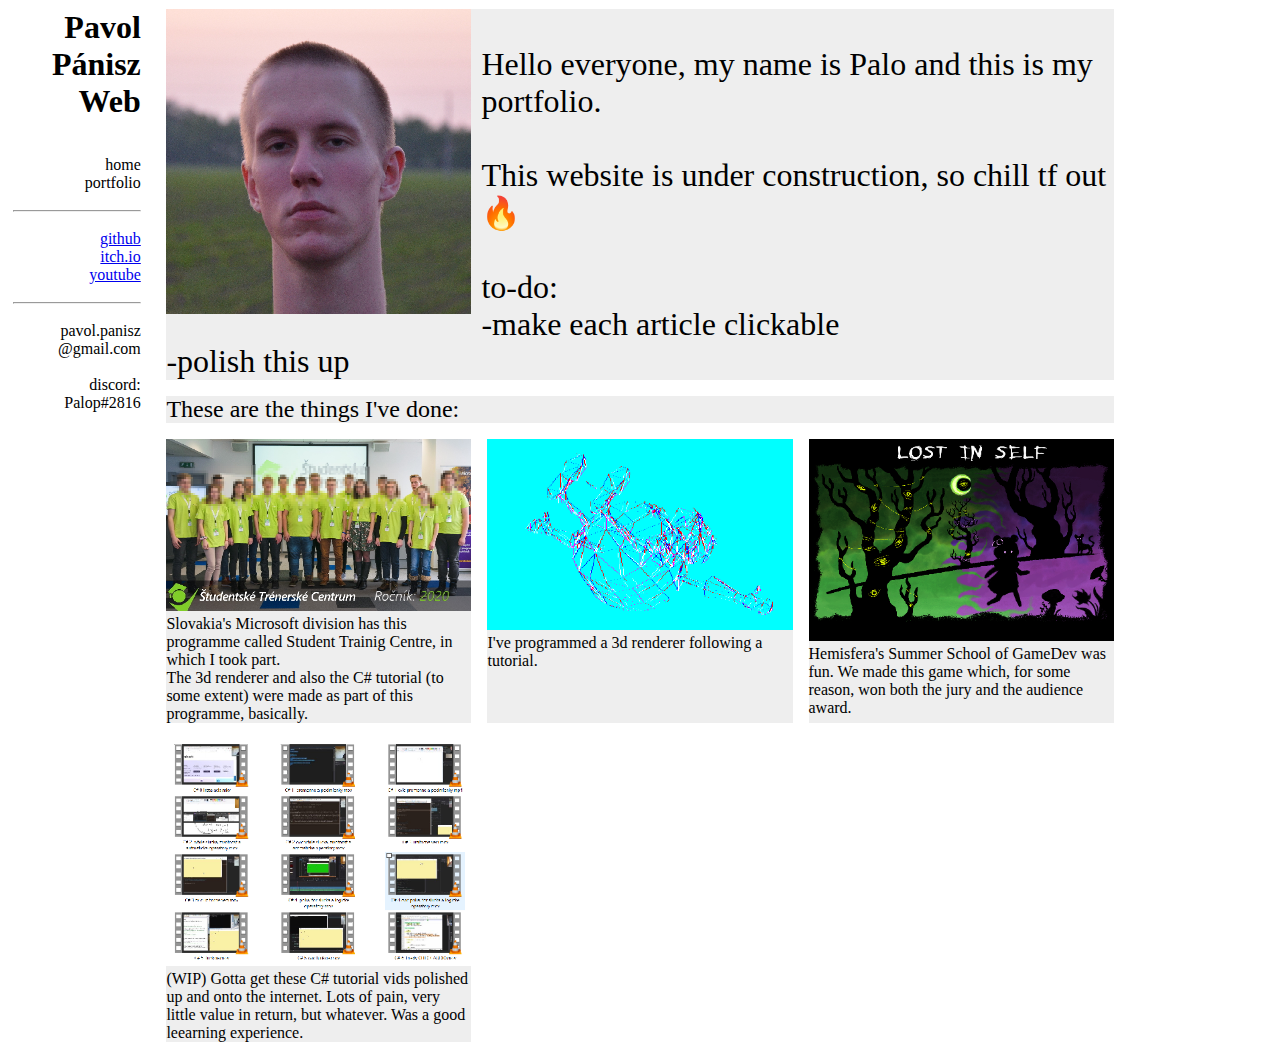
==== index.html @ 7d1dbf88 "version alpha of web" ====
<!DOCTYPE html>
<html lang="en">
<head>
	<meta charset="UTF-8">
	<title>Pavol Pánisz Web</title>
	<style>
		@import url('./main-grid-style.css');
		@import url('./other-styles.css');
	</style>
	<script src=""></script>

</head>

<body> 

<div class="main-grid">

	<div class="main-upper-border"></div>
	 
	 <div class="main-left-border"></div>
	 
	 <!-- left navigation bar -->
	 <div class="navigation">
		<h1>Pavol<br>Pánisz<br>Web</h1><br><br>
		home<br>
		portfolio<br>
		<br><hr><br>
		<a href="https://github.com/Pavol-Panisz">github</a><br>
		<a href="https://pavol-p.itch.io/">itch.io</a><br>
		<a href="https://www.youtube.com/channel/UCsuQhmzqqRPDU7goJkAzKQQ">youtube</a><br>
		<br><hr><br>
		pavol.panisz<br>@gmail.com<br><br>
		discord:<br>Palop#2816
		
	 </div>
	 
	 <!-- vertical split -->
	 <div class="vertical-split-bar"> 
	 </div>
	 
	 <!-- main content -->
	<div class="content">
	 
		<div class="fullwidth-block">
		
			<div class="intro-img">
				<img src="./images/pavol_p_tvar.png" alt="content image mockup">
			</div>
			
			<div class="intro-text">
				<br>Hello everyone, my name is Palo and this is my portfolio.
				<br><br>
				This website is under construction, so chill tf out 🔥
				<br><br>to-do:<br>
				-make each article clickable<br>
				-polish this up
<!-- 				Lorem ipsum dolor sit amet, consectetur adipiscing elit, 
				sed do eiusmod tempor incididunt ut labore et dolore 
				magna aliqua. Ut enim ad minim veniam, quis nostrud 
				exercitation ullamco laboris nisi ut aliquip ex ea 
				commodo consequat. Duis aute irure dolor in 
				reprehenderit in voluptate velit esse cillum dolore eu
				fugiat nulla pariatur. Excepteur sint occaecat 
				cupidatat non proident, sunt in culpa qui officia
				deserunt mollit anim id est laborum.
				Lorem ipsum dolor sit amet, consectetur adipiscing elit, 
				sed do eiusmod tempor incididunt ut labore et dolore 
				magna aliqua. Ut enim ad minim veniam, quis nostrud 
				exercitation ullamco laboris nisi ut aliquip ex ea 
				commodo consequat. Duis aute irure dolor in 
				reprehenderit in voluptate velit esse cillum dolore eu
				fugiat nulla pariatur. Excepteur sint occaecat 
				cupidatat non proident, sunt in culpa qui officia
				deserunt mollit anim id est laborum. -->
			</div>
		</div>
		
		<div class="fullwidth-block" style="font-size:1.5rem;">
		These are the things I've done:
		</div>
		
		<div class="cont-block">
		<img src="./images/stc.jpg" alt="content image mockup">
		<p>Slovakia's Microsoft division has this programme called Student Trainig Centre, in which I took part.
		<br>The 3d renderer and also the C# tutorial (to some extent) were made as part of this programme, basically.</p>
		</div>
		
		<div class="cont-block">
		<img src="./images/birth of texturing 2.png" alt="content image mockup">
		<p>I've programmed a 3d renderer following a tutorial.</p>
		</div>
		
		<div class="cont-block">
		<img src="./images/lost-in-self.png" alt="content image mockup">
		<p>Hemisfera's Summer School of GameDev was fun. We made this game which, for some reason, won both the jury and the 
		audience award.</p>
		</div>
		
		<div class="cont-block">
		<img src="./images/videa.png" alt="content image mockup">
		<p>(WIP) Gotta get these C# tutorial vids polished up and onto the internet. Lots of pain, very little value in return, but whatever. 
		Was a good leearning experience.</p>
		</div>
		

	</div>

	<div class="main-right-border"></div>

	<div class="main-lower-border"></div>

</div>

</body>
</html>
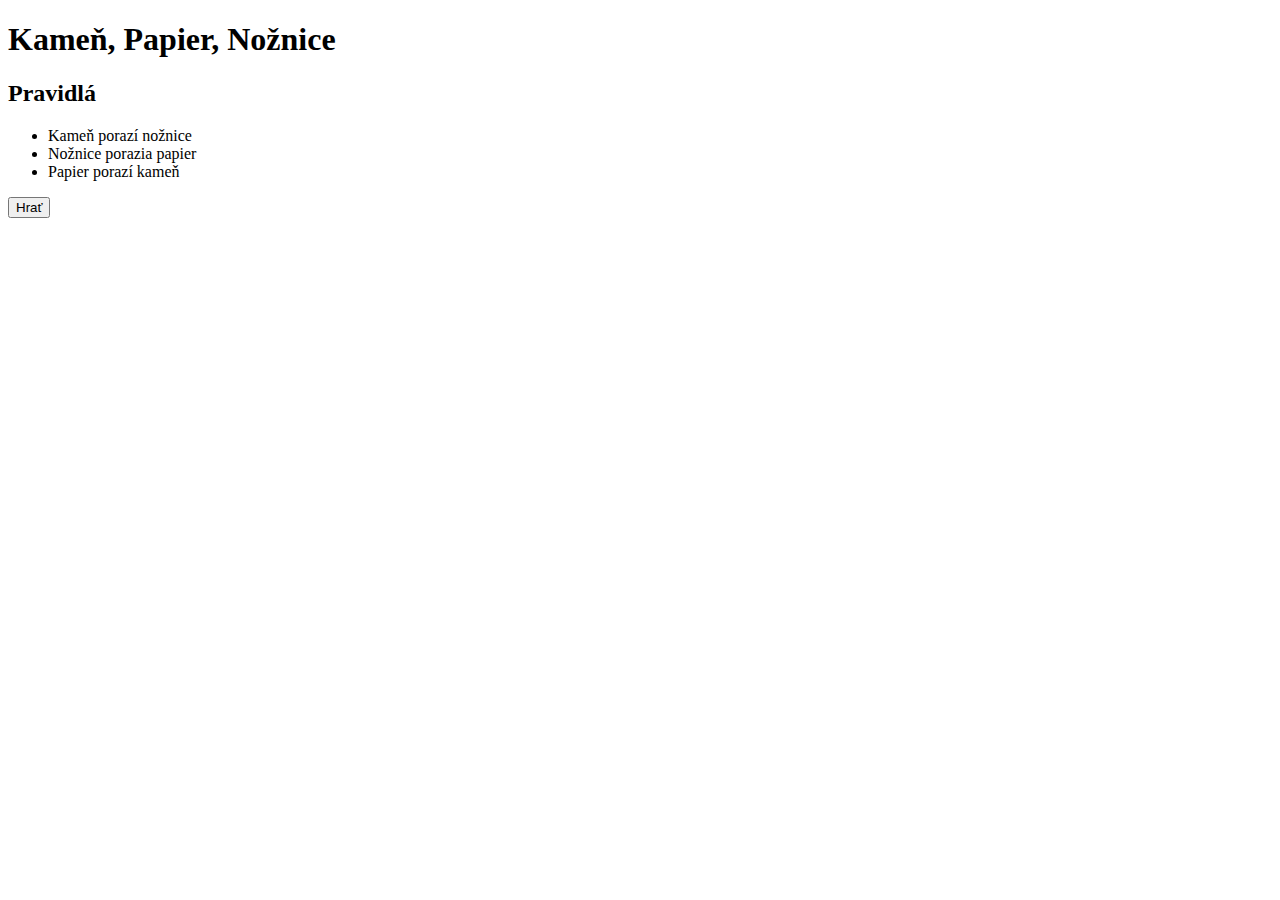
==== commit 822d7411: "remove old site" ====
--- a/index.html
+++ b/index.html
@@ -1,115 +1,21 @@
- <!DOCTYPE html>
-<html lang="en">
-<head>
-	<meta charset="UTF-8">
-	<title>Pavol Pánisz Web</title>
-	<style>
-		@import url('./main-grid-style.css');
-		@import url('./other-styles.css');
-	</style>
-	<script src=""></script>
-
-</head>
-
-<body> 
-
-<div class="main-grid">
-
-	<div class="main-upper-border"></div>
-	 
-	 <div class="main-left-border"></div>
-	 
-	 <!-- left navigation bar -->
-	 <div class="navigation">
-		<h1>Pavol<br>Pánisz<br>Web</h1><br><br>
-		home<br>
-		portfolio<br>
-		<br><hr><br>
-		<a href="https://github.com/Pavol-Panisz">github</a><br>
-		<a href="https://pavol-p.itch.io/">itch.io</a><br>
-		<a href="https://www.youtube.com/channel/UCsuQhmzqqRPDU7goJkAzKQQ">youtube</a><br>
-		<br><hr><br>
-		pavol.panisz<br>@gmail.com<br><br>
-		discord:<br>Palop#2816
-		
-	 </div>
-	 
-	 <!-- vertical split -->
-	 <div class="vertical-split-bar"> 
-	 </div>
-	 
-	 <!-- main content -->
-	<div class="content">
-	 
-		<div class="fullwidth-block">
-		
-			<div class="intro-img">
-				<img src="./images/pavol_p_tvar.png" alt="content image mockup">
-			</div>
-			
-			<div class="intro-text">
-				<br>Hello everyone, my name is Palo and this is my portfolio.
-				<br><br>
-				This website is under construction, so chill tf out 🔥
-				<br><br>to-do:<br>
-				-make each article clickable<br>
-				-polish this up
-<!-- 				Lorem ipsum dolor sit amet, consectetur adipiscing elit, 
-				sed do eiusmod tempor incididunt ut labore et dolore 
-				magna aliqua. Ut enim ad minim veniam, quis nostrud 
-				exercitation ullamco laboris nisi ut aliquip ex ea 
-				commodo consequat. Duis aute irure dolor in 
-				reprehenderit in voluptate velit esse cillum dolore eu
-				fugiat nulla pariatur. Excepteur sint occaecat 
-				cupidatat non proident, sunt in culpa qui officia
-				deserunt mollit anim id est laborum.
-				Lorem ipsum dolor sit amet, consectetur adipiscing elit, 
-				sed do eiusmod tempor incididunt ut labore et dolore 
-				magna aliqua. Ut enim ad minim veniam, quis nostrud 
-				exercitation ullamco laboris nisi ut aliquip ex ea 
-				commodo consequat. Duis aute irure dolor in 
-				reprehenderit in voluptate velit esse cillum dolore eu
-				fugiat nulla pariatur. Excepteur sint occaecat 
-				cupidatat non proident, sunt in culpa qui officia
-				deserunt mollit anim id est laborum. -->
-			</div>
-		</div>
-		
-		<div class="fullwidth-block" style="font-size:1.5rem;">
-		These are the things I've done:
-		</div>
-		
-		<div class="cont-block">
-		<img src="./images/stc.jpg" alt="content image mockup">
-		<p>Slovakia's Microsoft division has this programme called Student Trainig Centre, in which I took part.
-		<br>The 3d renderer and also the C# tutorial (to some extent) were made as part of this programme, basically.</p>
-		</div>
-		
-		<div class="cont-block">
-		<img src="./images/birth of texturing 2.png" alt="content image mockup">
-		<p>I've programmed a 3d renderer following a tutorial.</p>
-		</div>
-		
-		<div class="cont-block">
-		<img src="./images/lost-in-self.png" alt="content image mockup">
-		<p>Hemisfera's Summer School of GameDev was fun. We made this game which, for some reason, won both the jury and the 
-		audience award.</p>
-		</div>
-		
-		<div class="cont-block">
-		<img src="./images/videa.png" alt="content image mockup">
-		<p>(WIP) Gotta get these C# tutorial vids polished up and onto the internet. Lots of pain, very little value in return, but whatever. 
-		Was a good leearning experience.</p>
-		</div>
-		
-
-	</div>
-
-	<div class="main-right-border"></div>
-
-	<div class="main-lower-border"></div>
-
-</div>
-
-</body>
-</html> +<!DOCTYPE html>
+<html>
+    <head>
+        <title>Kamen Papier Noznice</title>
+        <script src="game.js"></script> 
+    </head>
+    <body>
+        <h1>Kameň, Papier, Nožnice</h1>
+        <div>
+            <h2>Pravidlá</h2>
+            <ul>
+                <li>Kameň porazí nožnice</li>
+                <li>Nožnice porazia papier</li>
+                <li>Papier porazí kameň</li>
+            </ul> 
+        </div>
+        <button type="button" onclick="onClickPlay()">
+            Hrať
+        </button>
+    </body>
+</html>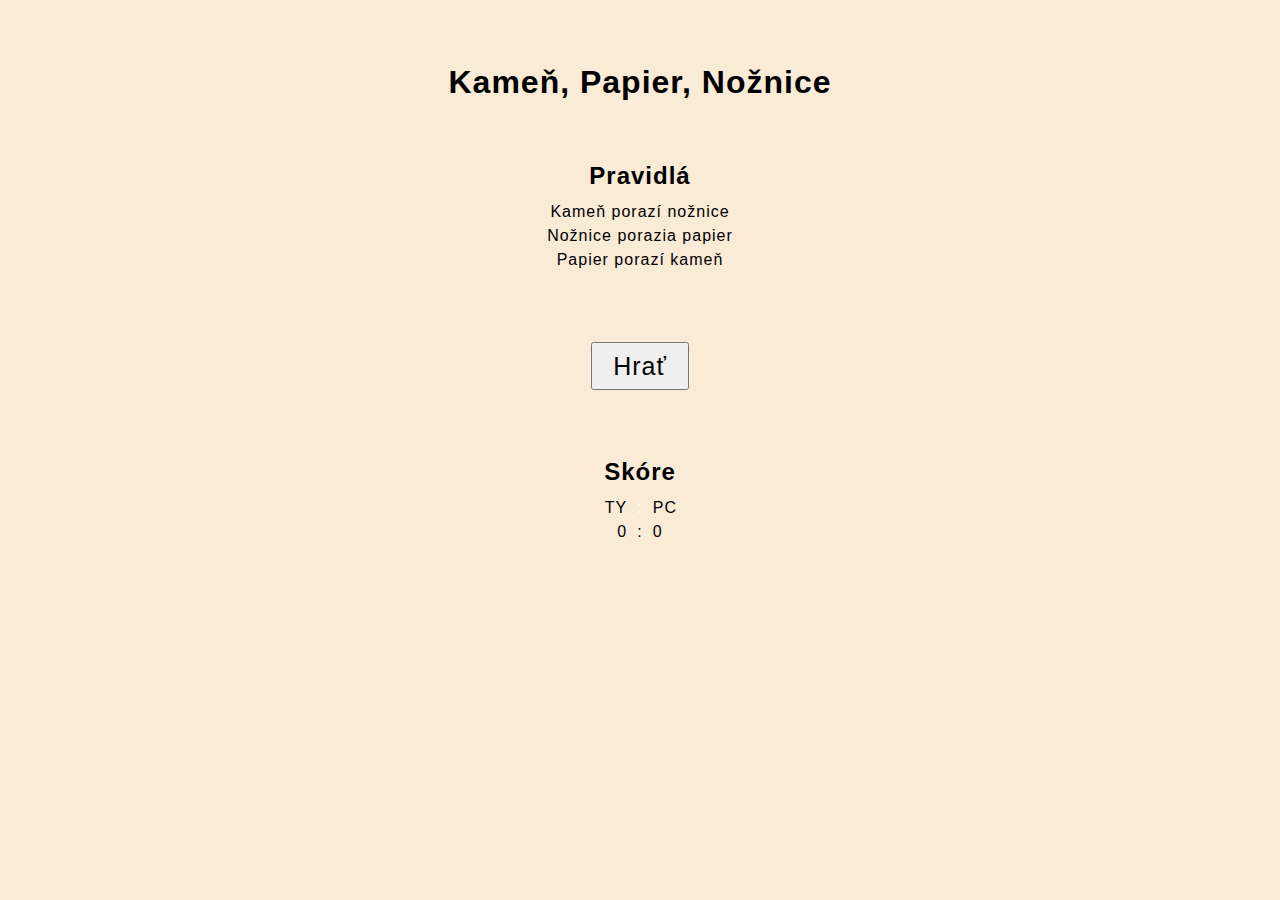
==== commit a8f60879: "kamen papier noz 2" ====
--- a/index.html
+++ b/index.html
@@ -3,19 +3,55 @@
     <head>
         <title>Kamen Papier Noznice</title>
         <script src="game.js"></script> 
+        <link rel="stylesheet" href="styles.css">
     </head>
     <body>
-        <h1>Kameň, Papier, Nožnice</h1>
-        <div>
-            <h2>Pravidlá</h2>
-            <ul>
-                <li>Kameň porazí nožnice</li>
-                <li>Nožnice porazia papier</li>
-                <li>Papier porazí kameň</li>
-            </ul> 
+        <div class="container center">
+            <h1 class="margin-v-70">Kameň, Papier, Nožnice</h1>
+            <div class="center text-center">
+                <h2>Pravidlá</h2>
+                
+                <div class="margin-t-12">
+                    Kameň porazí nožnice<br>
+                    Nožnice porazia papier<br>
+                    Papier porazí kameň
+                </div>
+
+            </div>
+            <div class="center margin-v-70">
+                <button id="play-button" type="button" onclick="onClickPlay()">
+                    Hrať
+                </button>
+            </div>
+
+            <!-- score display -->
+            <div class="margin-v-70">
+
+                <h2 class="center">Skóre</h2>
+
+                <div class="flex-row margin-t-12">
+                    <div class="flex-equal-size text-right">TY</div>
+                    <div class="text-center text-white padding-h-10">:</div>
+                    <div class="flex-equal-size">PC</div>
+                </div>
+                <div class="flex-row">
+                    <div id="user-point-display" class="flex-equal-size text-right">0</div>
+                    <div class="text-center padding-h-10">:</div>
+                    <div id="pc-point-display" class="flex-equal-size">0</div>
+                </div>
+            </div>
+
+        </div>  
+
+         <!-- history display -->
+         <div id="history">
+            <div>
+                <!-- "History" will go here -->
+                <div id="history-text">
+                    <!-- here goes the history text -->
+                </div>
+            </div>
         </div>
-        <button type="button" onclick="onClickPlay()">
-            Hrať
-        </button>
+
     </body>
 </html>--- a/styles.css
+++ b/styles.css
@@ -0,0 +1,59 @@
+* {
+    margin: 0;
+    padding: 0;
+    font-family: "SF Pro Display", sans-serif;
+    line-height: 24px;
+    letter-spacing: 1px;
+} 
+
+/* centers its child and constraints it to 1320px-wide */
+.container {
+    max-width: 1296px;
+    padding: 0 12px 0 12px;
+    margin: auto;
+}
+.center {
+    width: max-content;
+    margin: auto;
+}
+.text-center { 
+    text-align: center; 
+}
+.text-right { 
+    text-align: right;
+}
+.flex-row {
+    display: flex;
+    flex-direction: row;
+}
+.flex-equal-size {
+    flex-basis: 0;
+    flex-grow: 1;
+}
+.text-white 
+{
+     color: white;
+}
+.padding-h-10 {
+    padding: 0px 10px;
+}
+
+.margin-v-70 {
+    margin: 70px auto;
+}
+.margin-t-12 {
+    margin-top: 12px;
+}
+#play-button {
+    padding: 10px 20px;
+    font-size: 25px;
+}
+
+#history {
+    position: absolute;
+    bottom: 0px;
+    right: 10px;
+}
+body {
+    background-color: antiquewhite;
+}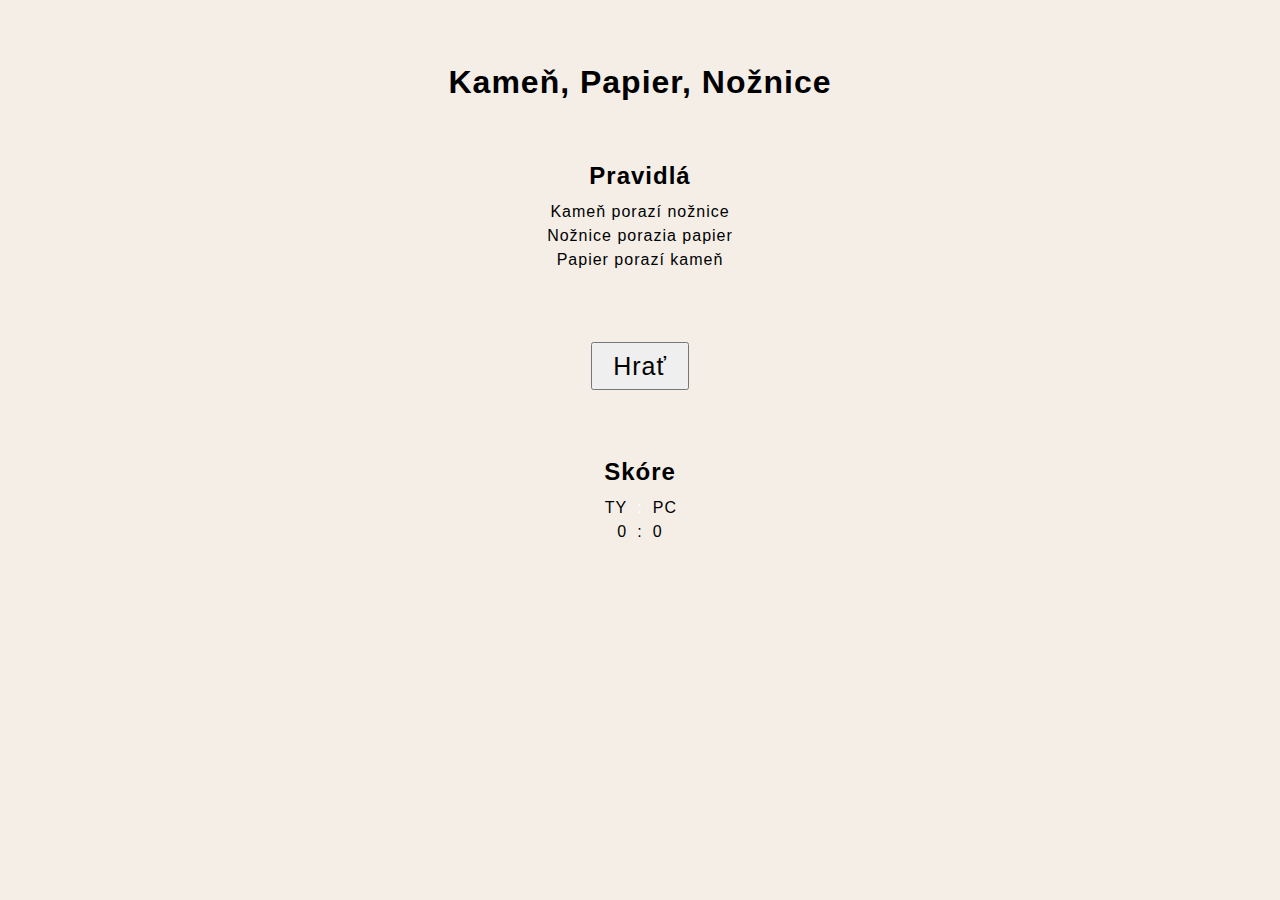
==== commit 600458c9: "updated game" ====
--- a/index.html
+++ b/index.html
@@ -46,6 +46,7 @@
          <!-- history display -->
          <div id="history">
             <div>
+                <span id="history-header"></span>
                 <!-- "History" will go here -->
                 <div id="history-text">
                     <!-- here goes the history text -->
--- a/styles.css
+++ b/styles.css
@@ -54,6 +54,11 @@
     bottom: 0px;
     right: 10px;
 }
+#history-text {
+    overflow: auto;
+    max-height: 300px;
+    width: 250px;
+}
 body {
-    background-color: antiquewhite;
+    background-color: rgb(244, 238, 231);
 }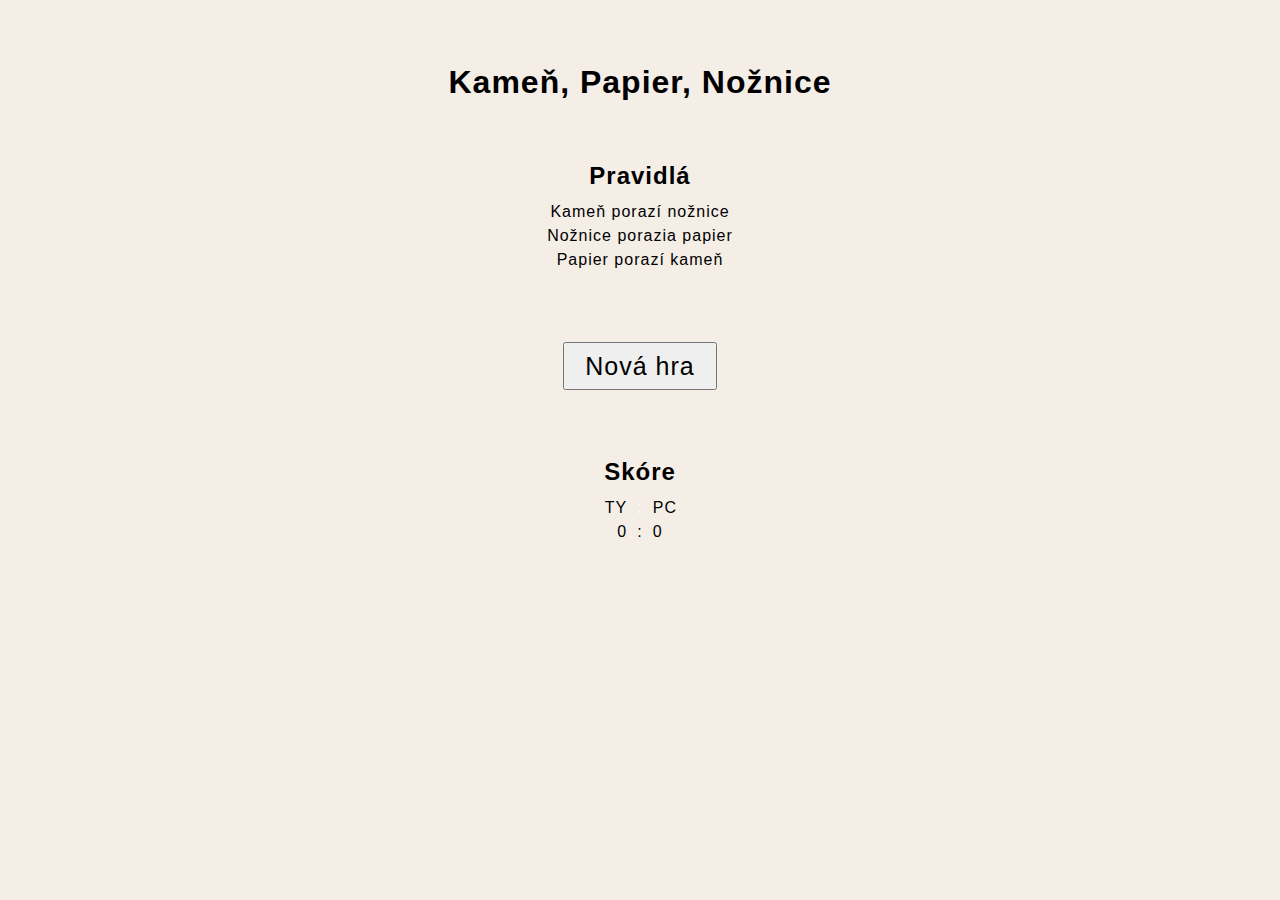
==== commit 55e4690a: "updated game" ====
--- a/index.html
+++ b/index.html
@@ -20,7 +20,7 @@
             </div>
             <div class="center margin-v-70">
                 <button id="play-button" type="button" onclick="onClickPlay()">
-                    Hrať
+                    Nová hra
                 </button>
             </div>
 
--- a/styles.css
+++ b/styles.css
@@ -52,12 +52,12 @@
 #history {
     position: absolute;
     bottom: 0px;
-    right: 10px;
+    right: 0px;
 }
 #history-text {
     overflow: auto;
     max-height: 300px;
-    width: 250px;
+    width: 280px;
 }
 body {
     background-color: rgb(244, 238, 231);
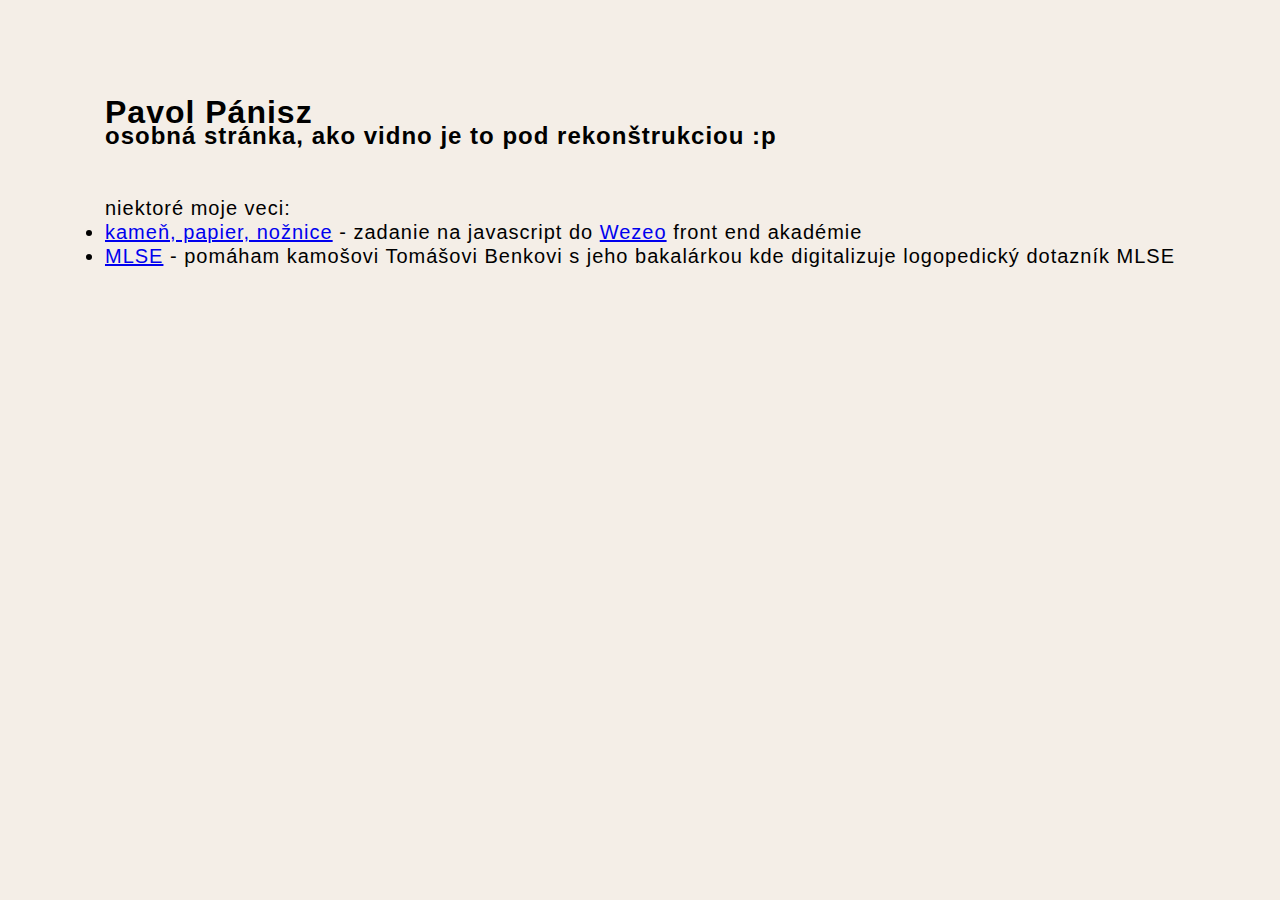
==== commit e3c9f828: "web revamp with links to 2 current projects" ====
--- a/index.html
+++ b/index.html
@@ -1,58 +1,25 @@
 <!DOCTYPE html>
 <html>
     <head>
-        <title>Kamen Papier Noznice</title>
+        <meta charset="UTF-8" lang="sk"> 
+        <title>Pavol Panisz osobna stranka</title>
         <script src="game.js"></script> 
         <link rel="stylesheet" href="styles.css">
+
     </head>
-    <body>
-        <div class="container center">
-            <h1 class="margin-v-70">Kameň, Papier, Nožnice</h1>
-            <div class="center text-center">
-                <h2>Pravidlá</h2>
-                
-                <div class="margin-t-12">
-                    Kameň porazí nožnice<br>
-                    Nožnice porazia papier<br>
-                    Papier porazí kameň
-                </div>
+    <body style="font-family: Helvetica; letter-spacing: 1px; width: 100%; margin: 0px">
+        <div style="margin: 100px auto auto auto; width: fit-content;">
+            <h1>Pavol Pánisz</h1>
+            <h2>osobná stránka, ako vidno je to pod rekonštrukciou :p</h2>
+            <br><br>
+            <div style="font-size: 20px;">
+                niektoré moje veci:
 
-            </div>
-            <div class="center margin-v-70">
-                <button id="play-button" type="button" onclick="onClickPlay()">
-                    Nová hra
-                </button>
-            </div>
-
-            <!-- score display -->
-            <div class="margin-v-70">
-
-                <h2 class="center">Skóre</h2>
-
-                <div class="flex-row margin-t-12">
-                    <div class="flex-equal-size text-right">TY</div>
-                    <div class="text-center text-white padding-h-10">:</div>
-                    <div class="flex-equal-size">PC</div>
-                </div>
-                <div class="flex-row">
-                    <div id="user-point-display" class="flex-equal-size text-right">0</div>
-                    <div class="text-center padding-h-10">:</div>
-                    <div id="pc-point-display" class="flex-equal-size">0</div>
-                </div>
-            </div>
-
-        </div>  
-
-         <!-- history display -->
-         <div id="history">
-            <div>
-                <span id="history-header"></span>
-                <!-- "History" will go here -->
-                <div id="history-text">
-                    <!-- here goes the history text -->
-                </div>
+                <ul style="line-height: 40px;">
+                    <li><a href="./kamen-papier-noznice/index.html">kameň, papier, nožnice</a> - zadanie na javascript do <a href="https://wezeo.com/">Wezeo</a> front end akadémie</li>
+                    <li><a href="./mlse/eMLSE_almost_final.html">MLSE</a> - pomáham kamošovi Tomášovi Benkovi s jeho bakalárkou kde digitalizuje logopedický dotazník MLSE</li>
+                </ul>
             </div>
         </div>
-
     </body>
 </html>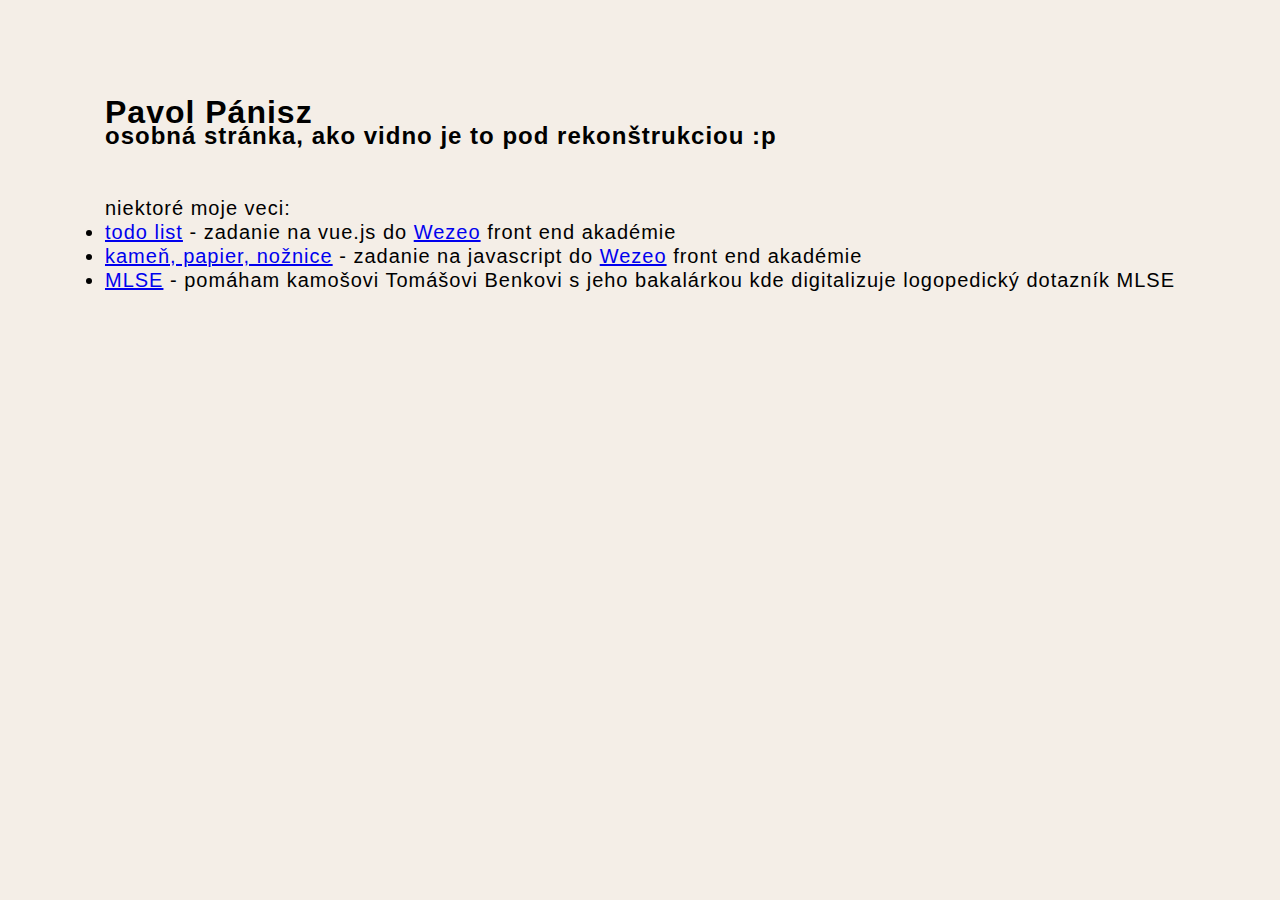
==== commit e1135b6a: "tweaks to mlse and home page" ====
--- a/index.html
+++ b/index.html
@@ -16,6 +16,7 @@
                 niektoré moje veci:
 
                 <ul style="line-height: 40px;">
+					<li><a href="./vue/index.html">todo list</a> - zadanie na vue.js do <a href="https://wezeo.com/">Wezeo</a> front end akadémie</li>
                     <li><a href="./kamen-papier-noznice/index.html">kameň, papier, nožnice</a> - zadanie na javascript do <a href="https://wezeo.com/">Wezeo</a> front end akadémie</li>
                     <li><a href="./mlse/eMLSE_almost_final.html">MLSE</a> - pomáham kamošovi Tomášovi Benkovi s jeho bakalárkou kde digitalizuje logopedický dotazník MLSE</li>
                 </ul>
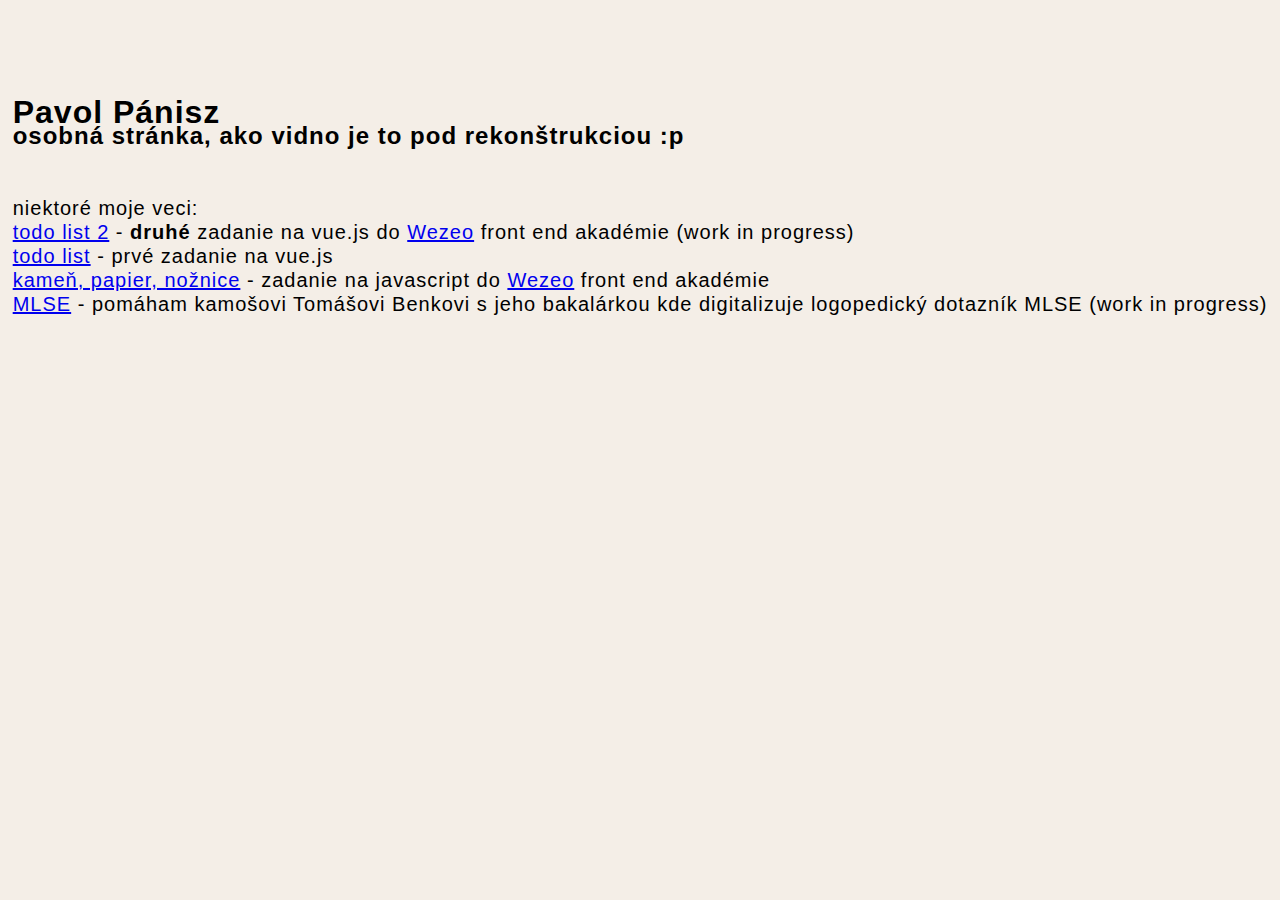
==== commit f41a0a3a: "added vue2" ====
--- a/index.html
+++ b/index.html
@@ -16,9 +16,10 @@
                 niektoré moje veci:
 
                 <ul style="line-height: 40px;">
-					<li><a href="./vue/index.html">todo list</a> - zadanie na vue.js do <a href="https://wezeo.com/">Wezeo</a> front end akadémie</li>
+					<li><a href="./vue2/index.html">todo list 2</a> - <b>druhé</b> zadanie na vue.js do <a href="https://wezeo.com/">Wezeo</a> front end akadémie (work in progress)</li>
+					<li><a href="./vue/index.html">todo list</a> - prvé zadanie na vue.js</li>
                     <li><a href="./kamen-papier-noznice/index.html">kameň, papier, nožnice</a> - zadanie na javascript do <a href="https://wezeo.com/">Wezeo</a> front end akadémie</li>
-                    <li><a href="./mlse/eMLSE_almost_final.html">MLSE</a> - pomáham kamošovi Tomášovi Benkovi s jeho bakalárkou kde digitalizuje logopedický dotazník MLSE</li>
+                    <li><a href="./mlse/eMLSE_almost_final.html">MLSE</a> - pomáham kamošovi Tomášovi Benkovi s jeho bakalárkou kde digitalizuje logopedický dotazník MLSE (work in progress)</li>
                 </ul>
             </div>
         </div>
